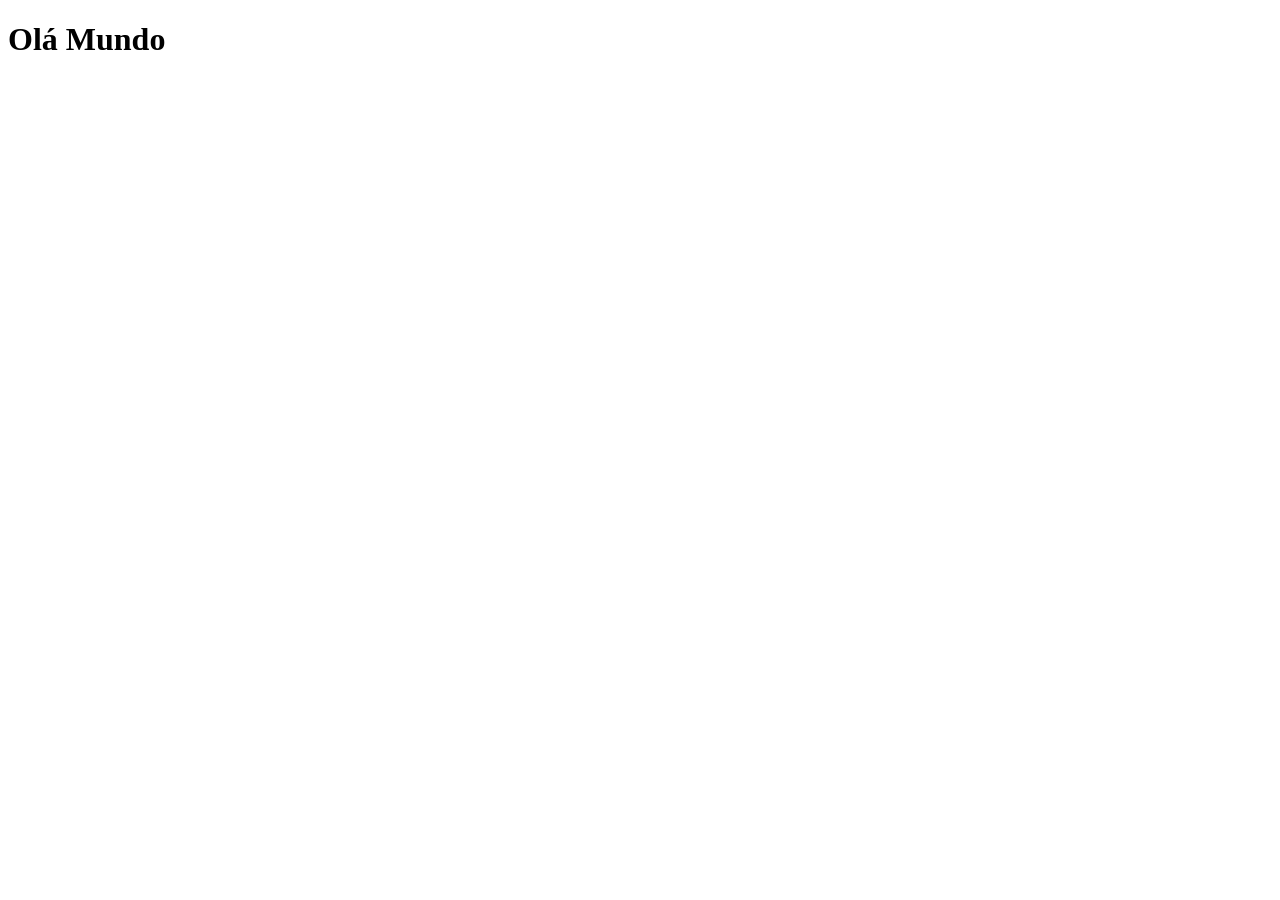
==== index.html @ 0cdeccf0 "Iniciando o projeto" ====
<!DOCTYPE html>
<html lang="pt-br">
<head>
    <meta charset="UTF-8">
    <meta name="viewport" content="width=device-width, initial-scale=1.0">
    <link rel="shortcut icon" href="favicon.ico" type="image/x-icon">
    <title>Projeto Redes Sociais</title>
</head>
<body>
    <h1>Olá Mundo</h1>
    
</body>
</html>
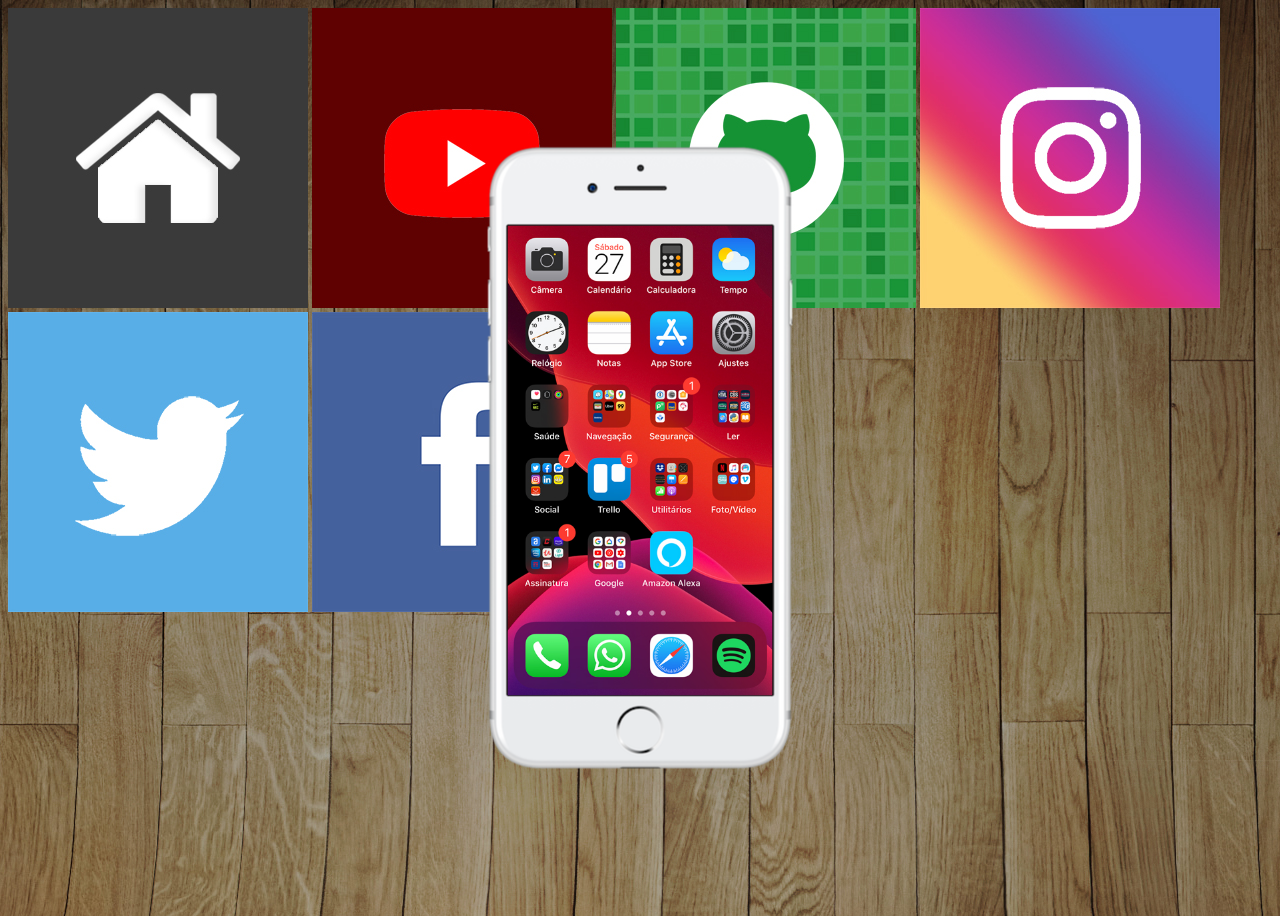
==== commit 1fbc8b07: "colocando imagens" ====
--- a/index.html
+++ b/index.html
@@ -4,10 +4,23 @@
     <meta charset="UTF-8">
     <meta name="viewport" content="width=device-width, initial-scale=1.0">
     <link rel="shortcut icon" href="favicon.ico" type="image/x-icon">
+    <link rel="stylesheet" href="estilos/style.css">
     <title>Projeto Redes Sociais</title>
 </head>
 <body>
-    <h1>Olá Mundo</h1>
+    <main>
+        <section id="telefone">
+            <iframe src="home.html" name="tela" id="tela" frameborder="0">Seu navegador não é compatível</iframe>
+        </section>
+        <section id="redes-sociaias">
+            <a href="#" target="tela"><img src="imagens/logo-home.jpg" alt="Home"></a>
+            <a href="#" target="tela"><img src="imagens/logo-youtube.jpg" alt="alt"></a>
+            <a href="#" target="tela"><img src="imagens/logo-github.jpg" alt="GitHub"></a>
+            <a href="#" target="tela"><img src="imagens/logo-instagram.jpg" alt="Instagran"></a>
+            <a href="#" target="tela"><img src="imagens/logo-twitter.jpg" alt="Twitter"></a>
+            <a href="#" target="tela"><img src="imagens/logo-facebook.jpg" alt="Facebook"></a>
+        </section>
+    </main>
     
 </body>
 </html>
--- a/estilos/style.css
+++ b/estilos/style.css
@@ -0,0 +1,59 @@
+@charset "UTF-8"
+
+* {
+    margin: 0px;
+    padding: 0px;
+    font-family: Arial, Helvetica, sans-serif;
+}
+
+html. body {
+    height: 100vh ;  /* Altura no navegador */
+    width: 100vw; /* Largura no navegador */
+    background-color: black;
+}
+
+body {
+    background: url(../imagens/fundo-madeira.jpg) no-repeat top center;
+    background-color: cover;
+    background-attachment: fixed;
+}
+main {
+    height: 100vh;
+    position: relative;
+   
+}
+
+section#telefone {
+    position: absolute;
+    top: 50%;
+    left: 50%;
+    transform: translate(-50%, -50%); /* travar no centro */
+
+    height: 627px;
+    width: 311px;
+    background: url('../imagens/frame-iphone.png') no-repeat;
+}
+
+iframe#tela {
+    position: relative;
+    top: 81px;
+    left: 23px;
+    width: 265px;
+    height: 470px;
+
+}
+
+section#projeto%20social img {
+    width: 50px;
+
+}
+
+
+
+
+
+
+
+
+
+
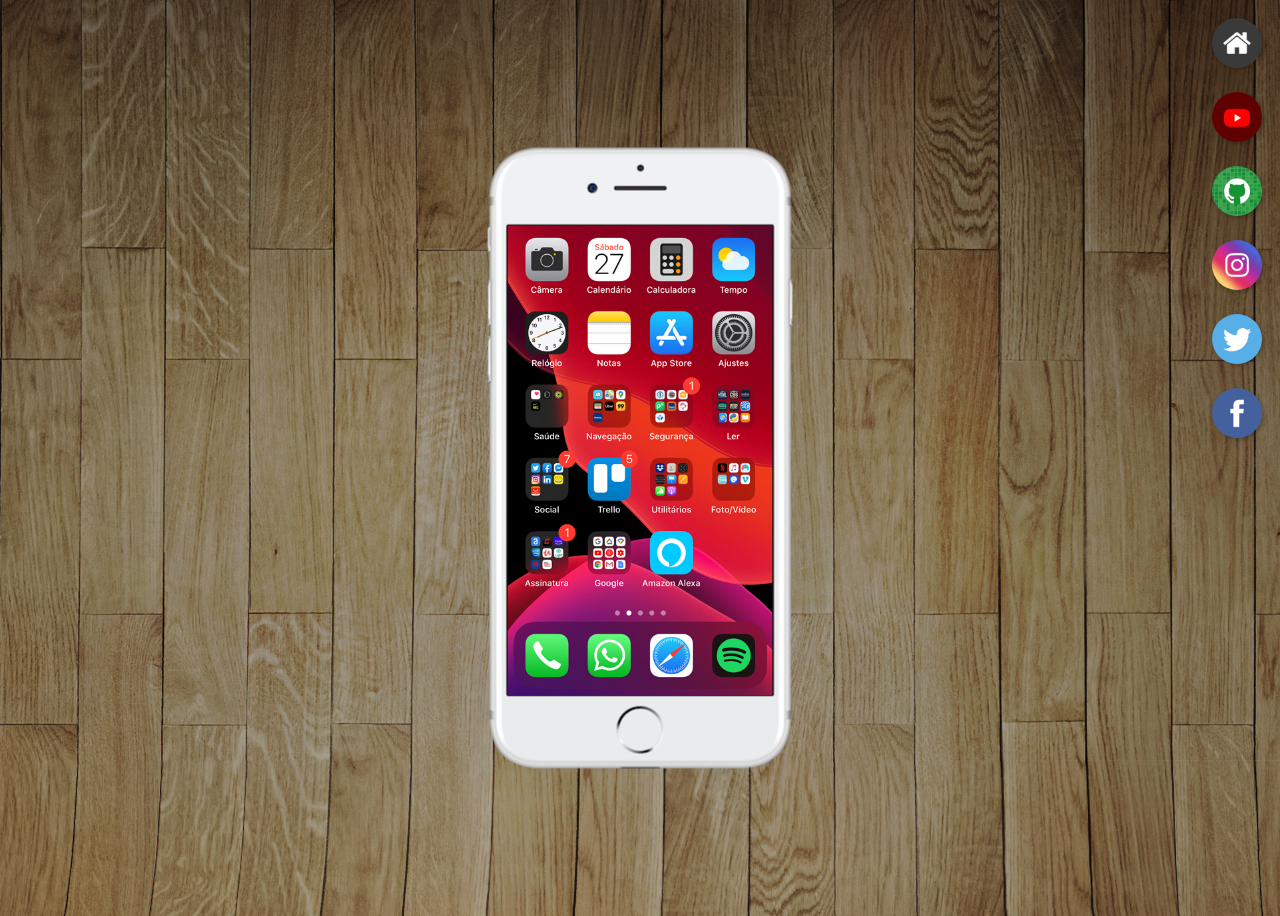
==== commit 7ae01b2c: "incluindo ações nos botões" ====
--- a/index.html
+++ b/index.html
@@ -12,13 +12,13 @@
         <section id="telefone">
             <iframe src="home.html" name="tela" id="tela" frameborder="0">Seu navegador não é compatível</iframe>
         </section>
-        <section id="redes-sociaias">
-            <a href="#" target="tela"><img src="imagens/logo-home.jpg" alt="Home"></a>
-            <a href="#" target="tela"><img src="imagens/logo-youtube.jpg" alt="alt"></a>
-            <a href="#" target="tela"><img src="imagens/logo-github.jpg" alt="GitHub"></a>
-            <a href="#" target="tela"><img src="imagens/logo-instagram.jpg" alt="Instagran"></a>
-            <a href="#" target="tela"><img src="imagens/logo-twitter.jpg" alt="Twitter"></a>
-            <a href="#" target="tela"><img src="imagens/logo-facebook.jpg" alt="Facebook"></a>
+        <section id="projeto_social">
+            <a href="home.html" target="tela"><img src="imagens/logo-home.jpg" alt="Home"></a><br>
+            <a href="youtube.html" target="tela"><img src="imagens/logo-youtube.jpg" alt="alt"></a><br>
+            <a href="#" target="tela"><img src="imagens/logo-github.jpg" alt="GitHub"></a><br>
+            <a href="#" target="tela"><img src="imagens/logo-instagram.jpg" alt="Instagran"></a><br>
+            <a href="#" target="tela"><img src="imagens/logo-twitter.jpg" alt="Twitter"></a><br>
+            <a href="#" target="tela"><img src="imagens/logo-facebook.jpg" alt="Facebook"></a><br>
         </section>
     </main>
     
--- a/estilos/style.css
+++ b/estilos/style.css
@@ -43,8 +43,24 @@
 
 }
 
-section#projeto%20social img {
+section#projeto_social {
+    text-align: right;
+}
+
+section#projeto_social img {
     width: 50px;
+    margin: 10px;
+    border-radius: 50px;
+    box-shadow: 2px 2px 5px rgba(0, 0, 0, 0.267) ;
+    box-sizing: border-box;
+
+}
+
+section#projeto_social img:hover {
+    border: 2px solid white;
+    transform: translate(-2px, -2px);
+    box-shadow: 5px 5px 10px rgba(0, 0, 0, 0.600);
+    transition: transform 0.3s, border 0.3s;
 
 }
 
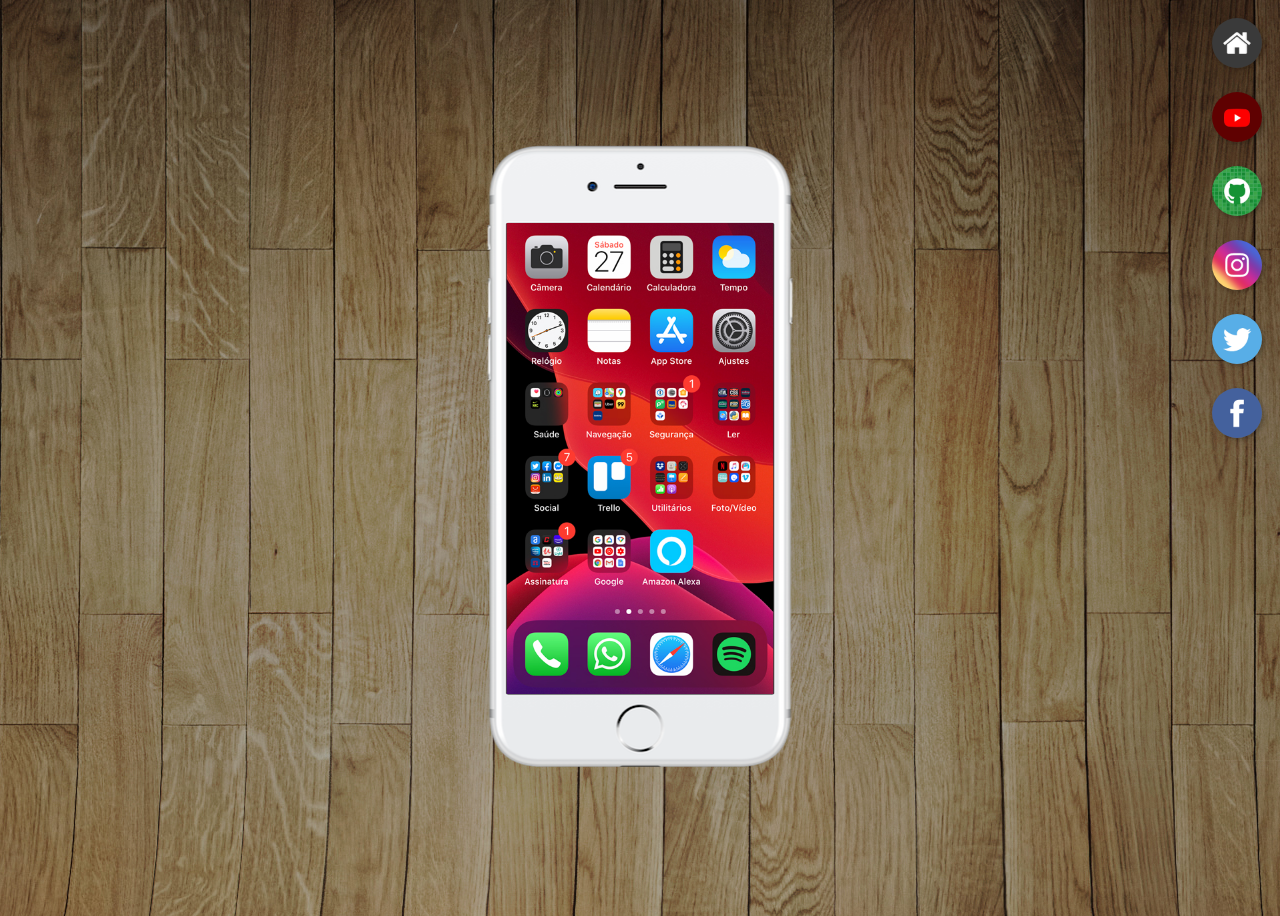
==== commit c559085c: "finalizando" ====
--- a/index.html
+++ b/index.html
@@ -14,11 +14,11 @@
         </section>
         <section id="projeto_social">
             <a href="home.html" target="tela"><img src="imagens/logo-home.jpg" alt="Home"></a><br>
-            <a href="youtube.html" target="tela"><img src="imagens/logo-youtube.jpg" alt="alt"></a><br>
-            <a href="#" target="tela"><img src="imagens/logo-github.jpg" alt="GitHub"></a><br>
-            <a href="#" target="tela"><img src="imagens/logo-instagram.jpg" alt="Instagran"></a><br>
-            <a href="#" target="tela"><img src="imagens/logo-twitter.jpg" alt="Twitter"></a><br>
-            <a href="#" target="tela"><img src="imagens/logo-facebook.jpg" alt="Facebook"></a><br>
+            <a href="youtube.html" target="tela"><img src="imagens/logo-youtube.jpg" alt="YouTube"></a><br>
+            <a href="github.html" target="tela"><img src="imagens/logo-github.jpg" alt="GitHub"></a><br>
+            <a href="instagram.html" target="tela"><img src="imagens/logo-instagram.jpg" alt="Instagran"></a><br>
+            <a href="x.html" target="tela"><img src="imagens/logo-twitter.jpg" alt="X"></a><br>
+            <a href="facebook.html" target="tela"><img src="imagens/logo-facebook.jpg" alt="Facebook"></a><br>
         </section>
     </main>
     
--- a/estilos/style.css
+++ b/estilos/style.css
@@ -29,19 +29,21 @@
     left: 50%;
     transform: translate(-50%, -50%); /* travar no centro */
 
-    height: 627px;
+    height: 630px;
     width: 311px;
     background: url('../imagens/frame-iphone.png') no-repeat;
 }
 
 iframe#tela {
     position: relative;
-    top: 81px;
-    left: 23px;
-    width: 265px;
-    height: 470px;
+    top: 80px;
+    left: 22px;
+    width: 267px;
+    height: 471px;
 
 }
+
+
 
 section#projeto_social {
     text-align: right;
@@ -58,7 +60,7 @@
 
 section#projeto_social img:hover {
     border: 2px solid white;
-    transform: translate(-2px, -2px);
+    transform: translate(-3px, -3px);
     box-shadow: 5px 5px 10px rgba(0, 0, 0, 0.600);
     transition: transform 0.3s, border 0.3s;
 
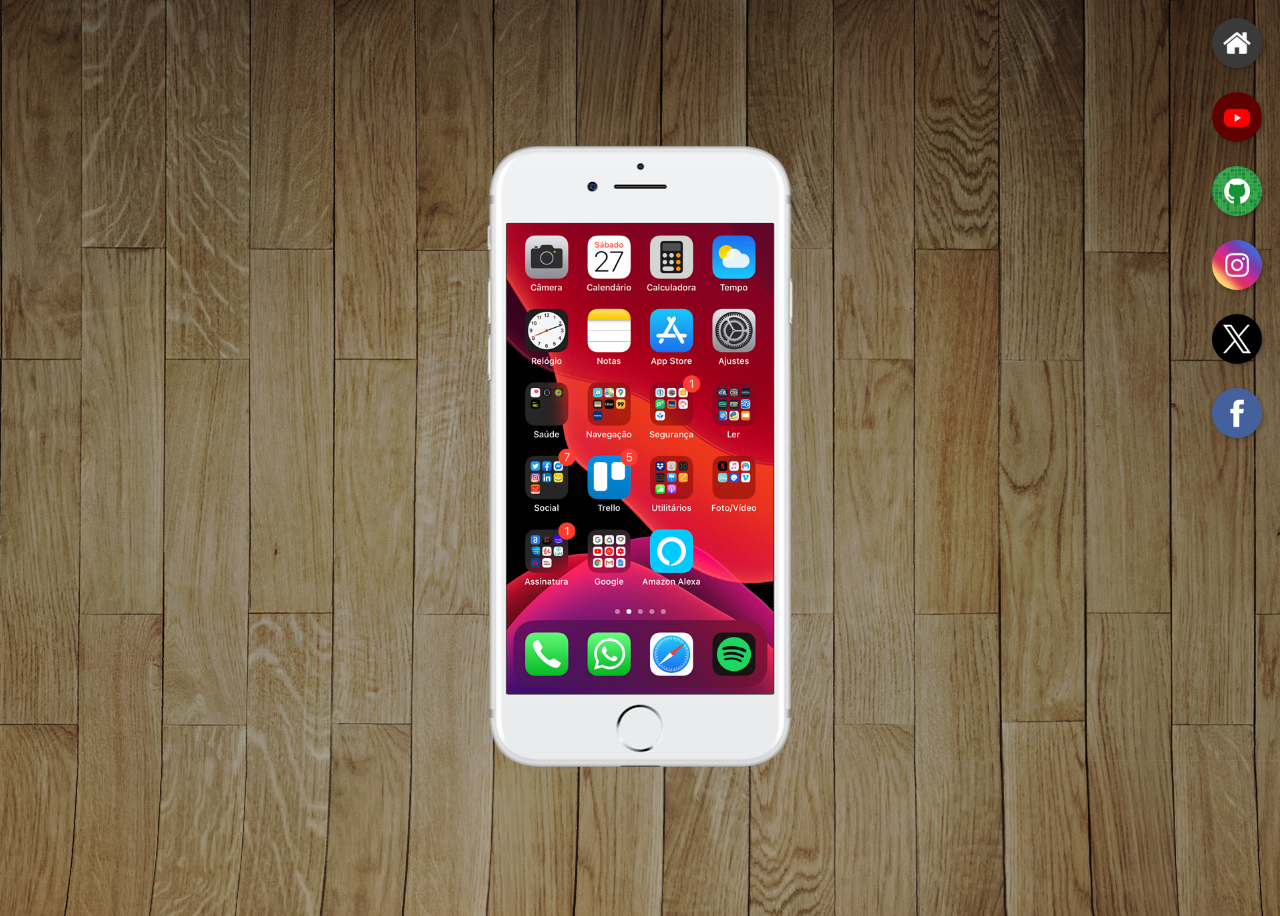
==== commit 9e2aaf24: "Finalizando" ====
--- a/index.html
+++ b/index.html
@@ -17,7 +17,7 @@
             <a href="youtube.html" target="tela"><img src="imagens/logo-youtube.jpg" alt="YouTube"></a><br>
             <a href="github.html" target="tela"><img src="imagens/logo-github.jpg" alt="GitHub"></a><br>
             <a href="instagram.html" target="tela"><img src="imagens/logo-instagram.jpg" alt="Instagran"></a><br>
-            <a href="x.html" target="tela"><img src="imagens/logo-twitter.jpg" alt="X"></a><br>
+            <a href="x.html" target="tela"><img src="imagens/logo-X.jpg" alt="X"></a><br>
             <a href="facebook.html" target="tela"><img src="imagens/logo-facebook.jpg" alt="Facebook"></a><br>
         </section>
     </main>
